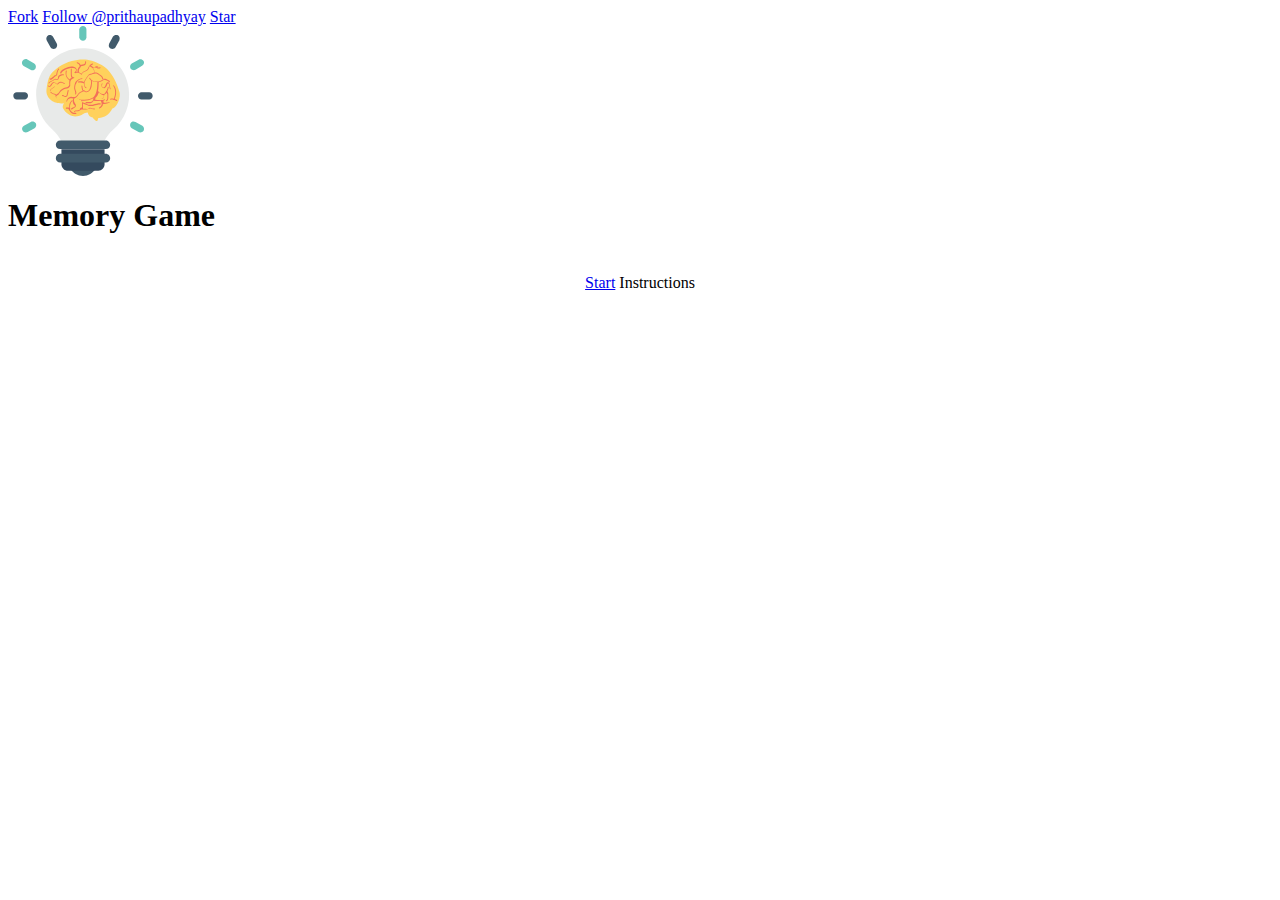
==== index.html @ 15e541b2 "Changed logo and added Favicon" ====
<html>
	<link rel="shortcut icon" type="image/x-icon" href="image/favicon.ico" />
	<title>Memory Game</title>
	<link rel="stylesheet" type="text/css" href="css/index.css">
	<script async defer src="https://buttons.github.io/buttons.js"></script>
	
	<body background="image/back.jpg">
		<a align="left" class="github-button" href="https://github.com/prithaupadhyay/Memory-Game/fork" data-icon="octicon-repo-forked" data-size="large" data-show-count="true" aria-label="Fork prithaupadhyay/Memory-Game on GitHub">Fork</a>
		<a align="left" class="github-button" href="https://github.com/prithaupadhyay" data-size="large" data-show-count="true" aria-label="Follow @prithaupadhyay on GitHub">Follow @prithaupadhyay</a>
		<a align="left" class="github-button" href="https://github.com/prithaupadhyay/Memory-Game" data-icon="octicon-star" data-size="large" data-show-count="true" aria-label="Star prithaupadhyay/Memory-Game on GitHub">Star</a>
		<div class="main-box" item-width="300">
			<img src="image/memory.svg" width="150">
			<h1>Memory Game</h1>
		</div>
		</br>
		<div align="center">
			<a class="button" href="memory.html">Start</a>
			<a class="button">Instructions</a>
		</div>
	</body>
</html>
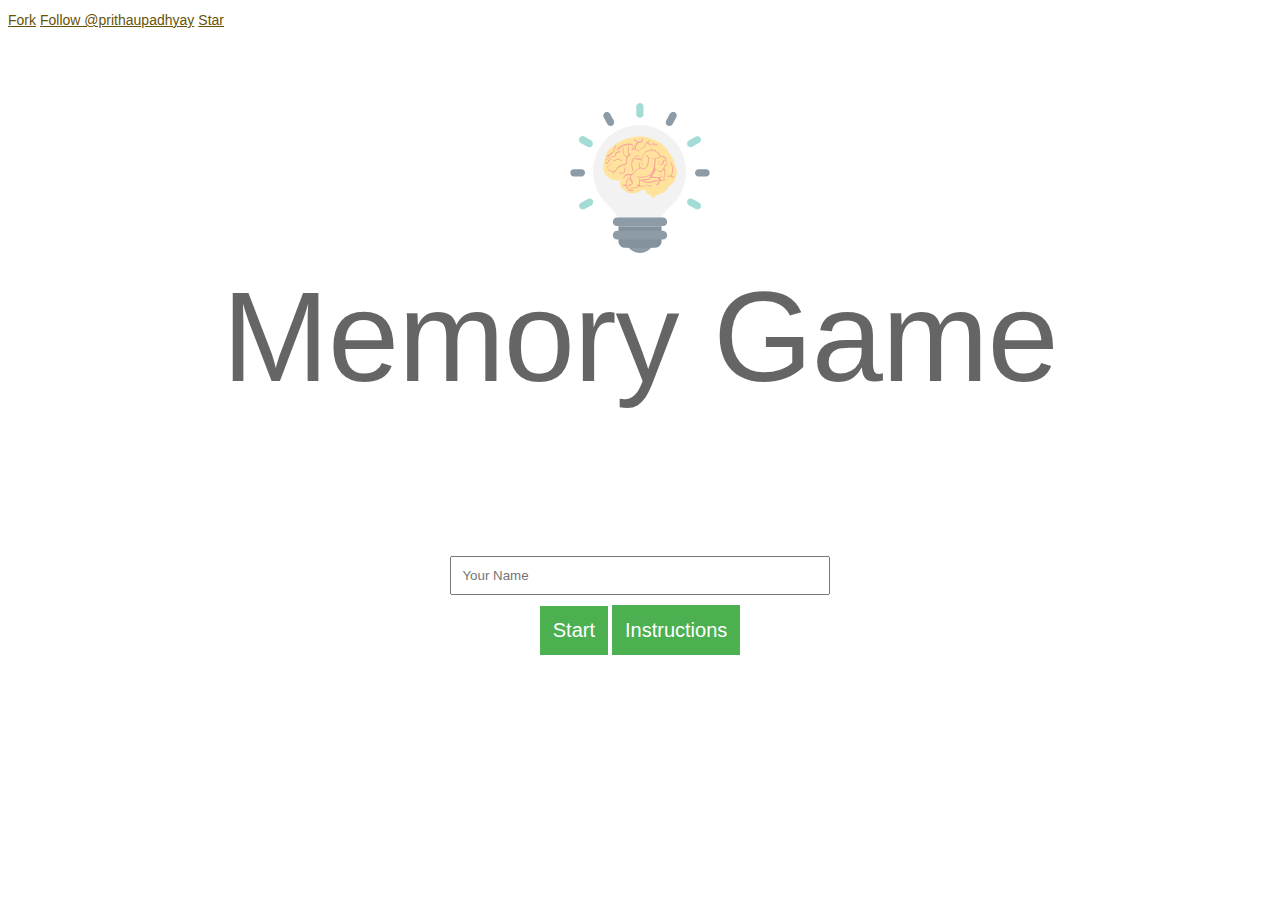
==== commit 40e80e84: "take name of the player and show it on the game page." ====
--- a/index.html
+++ b/index.html
@@ -12,10 +12,30 @@
 			<img src="image/memory.svg" width="150">
 			<h1>Memory Game</h1>
 		</div>
-		</br>
-		<div align="center">
-			<a class="button" href="memory.html">Start</a>
-			<a class="button">Instructions</a>
+    </br>
+    <form action="memory.html">
+      <div align="center">
+          <input type="text" name="name" class="name-input-box" placeholder="Your Name" required>
+      </div>
+
+      <div align="center">
+        <button class="button" type="submit">Start</button>
+        <a class="button" href="#popup1">Instructions</a>
+      </div>
+    <form>
+		<div id="popup1" class="overlay">
+	<div class="popup">
+		<center><h2>Instructions</h2></center>
+		<a class="close" href="#">&times;</a>
+		<div class="content">
+			<b>1.</b>Out of the 16 boxes, 2 boxes have same image.</br>
+			<b>2.</b>You can view the image just by clicking over the box once.</br>
+			<b>3.</b>You'll have to select two boxes with the same image consecutively.</br>
+			<b>4.</b>If you'll select the correct pair, the two images will flip.</br>
+			<b>5.</b>In the same manner, you'll have to select all the correct pairs in minimum number of attempts.</br>
+			<b>6.</b>2 marks will be reduced everytime you'll click on a box to flip it.</br>
 		</div>
+	</div>
+</div>
 	</body>
 </html>
--- a/css/index.css
+++ b/css/index.css
@@ -0,0 +1,124 @@
+body { 
+    background-repeat: no-repeat;
+    background-attachment: fixed;
+    background-position: center; 
+}
+
+h1 {
+	color: black; 
+	font-family: "Helvetica Neue", Helvetica, Arial, sans-serif; 
+	font-size: 128px;
+	margin-top: 20px; 
+	font-weight: normal; 
+	letter-spacing: -1px; 
+	line-height: 1; 
+	text-align: center;
+}
+
+img {
+	margin-top: 30px;
+    display: block;
+    margin-left: auto;
+    margin-right: auto;
+}
+
+a { 
+	color: #685206; 
+	font-family: "Helvetica Neue", Helvetica, Arial, sans-serif; 
+	font-size: 14px; 
+	line-height: 24px; 
+	margin: 0 0 24px; 
+	text-align: justify; 
+	text-justify: inter-word; 
+}
+
+div.main-box {
+	margin: 40px;
+    background-color: #ffffff;
+	opacity: 0.6;
+	padding: 1;
+	filter: alpha(opacity=60);
+	overflow-wrap: normal;
+}
+
+.button {
+    background-color: #4CAF50; /* Green */
+    border: none;
+    color: white;
+    padding: 13px 13px;
+    text-align: center;
+    text-decoration: none;
+    display: inline-block;
+    font-size: 20px;
+}
+
+.button:hover {
+    box-shadow: 0 12px 16px 0 rgba(0,0,0,0.24), 0 17px 50px 0 rgba(0,0,0,0.19);
+}
+
+
+
+
+.overlay {
+  position: fixed;
+  top: 0;
+  bottom: 0;
+  left: 0;
+  right: 0;
+  background: rgba(0, 0, 0, 0.7);
+  transition: opacity 500ms;
+  visibility: hidden;
+  opacity: 0;
+}
+.overlay:target {
+  visibility: visible;
+  opacity: 1;
+}
+
+.popup {
+  margin: 70px auto;
+  padding: 20px;
+  background: #fff;
+  border-radius: 5px;
+  width: 30%;
+  position: relative;
+  transition: all 5s ease-in-out;
+}
+
+.popup h2 {
+  margin-top: 0;
+  color: #333;
+  font-family: Tahoma, Arial, sans-serif;
+}
+.popup .close {
+  position: absolute;
+  top: 20px;
+  right: 30px;
+  transition: all 200ms;
+  font-size: 30px;
+  font-weight: bold;
+  text-decoration: none;
+  color: #333;
+}
+.popup .close:hover {
+  color: #06D85F;
+}
+.popup .content {
+  max-height: 30%;
+  overflow: auto;
+}
+
+input.name-input-box {
+  width: 30%;
+  padding: 10px;
+  margin: 10px;
+}
+
+@media screen and (max-width: 700px){
+  .box{
+    width: 70%;
+  }
+  .popup{
+    width: 70%;
+  }
+}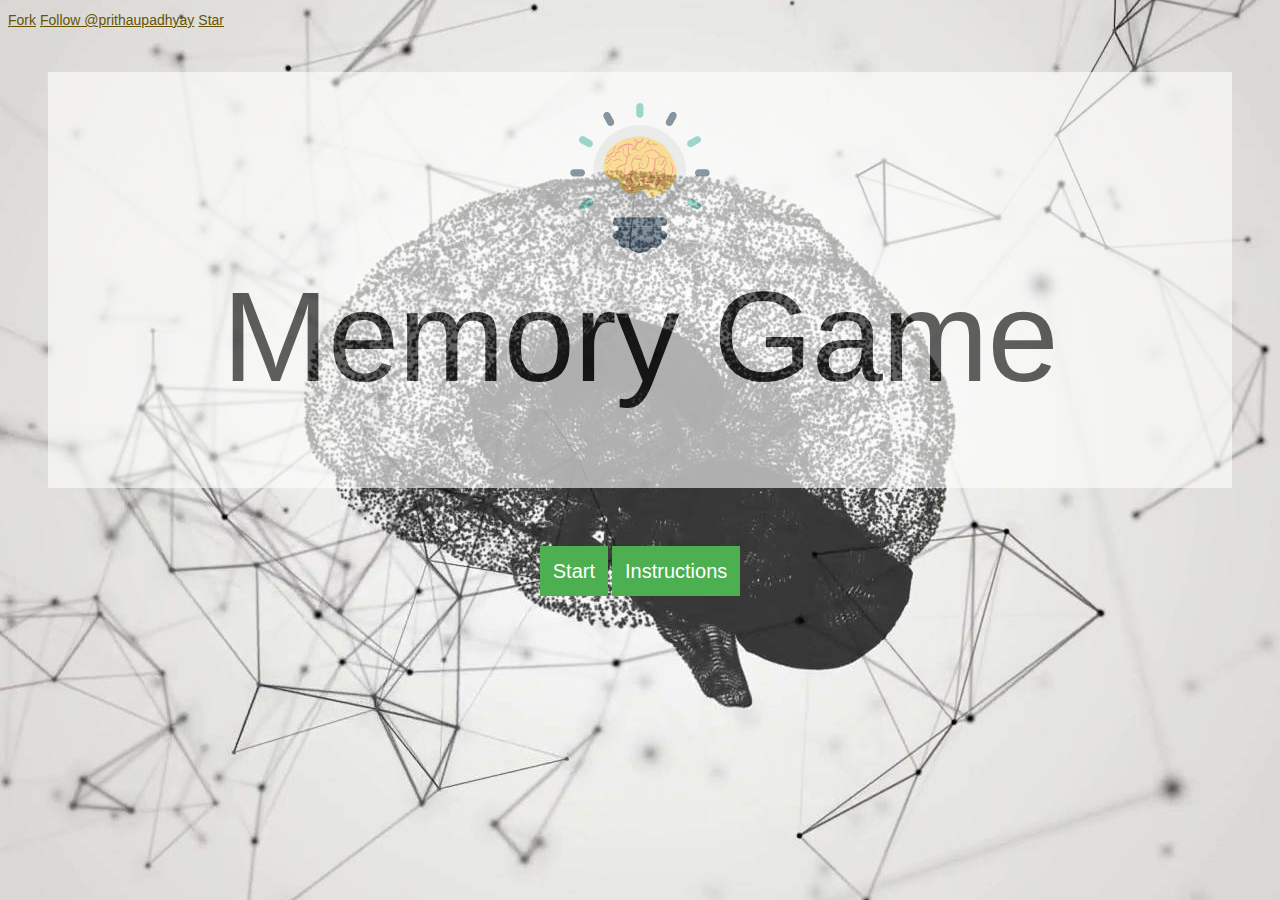
==== commit d089c610: "Merge 1feadca3f15a9a9bb07af077ad30aead6ef1005b into e4396a4cac744040d2cf669981ff57225ee9ff36" ====
--- a/index.html
+++ b/index.html
@@ -12,17 +12,11 @@
 			<img src="image/memory.svg" width="150">
 			<h1>Memory Game</h1>
 		</div>
-    </br>
-    <form action="memory.html">
-      <div align="center">
-          <input type="text" name="name" class="name-input-box" placeholder="Your Name" required>
-      </div>
-
-      <div align="center">
-        <button class="button" type="submit">Start</button>
-        <a class="button" href="#popup1">Instructions</a>
-      </div>
-    <form>
+		</br>
+		<div align="center">
+			<a class="button" href="memory.html">Start</a>
+			<a class="button" href="#popup1">Instructions</a>
+		</div>
 		<div id="popup1" class="overlay">
 	<div class="popup">
 		<center><h2>Instructions</h2></center>
--- a/css/index.css
+++ b/css/index.css
@@ -108,12 +108,6 @@
   overflow: auto;
 }
 
-input.name-input-box {
-  width: 30%;
-  padding: 10px;
-  margin: 10px;
-}
-
 @media screen and (max-width: 700px){
   .box{
     width: 70%;
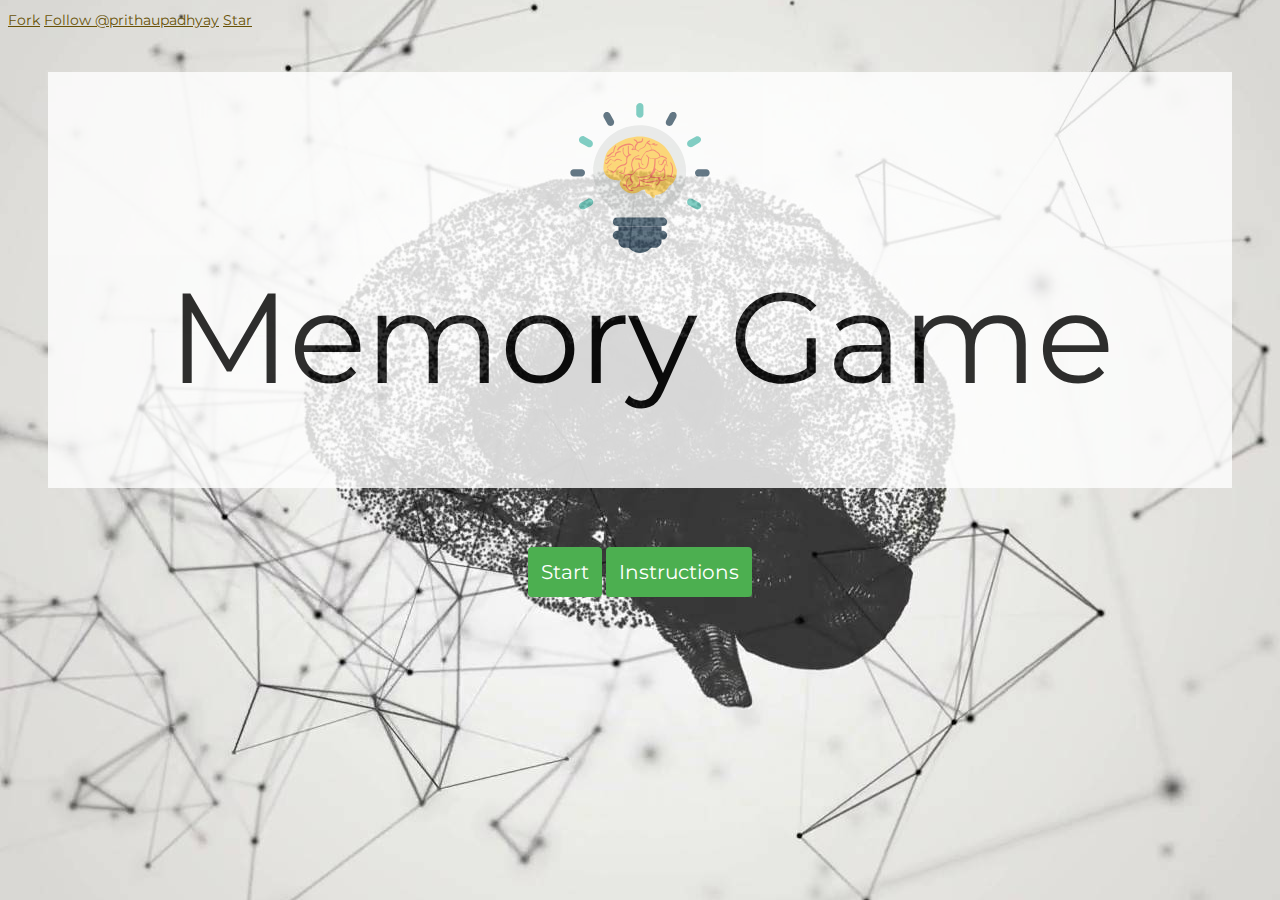
==== commit a1249ee4: "Merge c9aeec223b2900719124c784b99b8e556495a9ef into 7ae0ef8dab03004ec403d3269e22f4e4272beb1a" ====
--- a/index.html
+++ b/index.html
@@ -1,9 +1,10 @@
 <html>
 	<link rel="shortcut icon" type="image/x-icon" href="image/favicon.ico" />
 	<title>Memory Game</title>
+	<link href="https://fonts.googleapis.com/css?family=Montserrat:400,700" rel="stylesheet">
 	<link rel="stylesheet" type="text/css" href="css/index.css">
 	<script async defer src="https://buttons.github.io/buttons.js"></script>
-	
+
 	<body background="image/back.jpg">
 		<a align="left" class="github-button" href="https://github.com/prithaupadhyay/Memory-Game/fork" data-icon="octicon-repo-forked" data-size="large" data-show-count="true" aria-label="Fork prithaupadhyay/Memory-Game on GitHub">Fork</a>
 		<a align="left" class="github-button" href="https://github.com/prithaupadhyay" data-size="large" data-show-count="true" aria-label="Follow @prithaupadhyay on GitHub">Follow @prithaupadhyay</a>
@@ -22,12 +23,12 @@
 		<center><h2>Instructions</h2></center>
 		<a class="close" href="#">&times;</a>
 		<div class="content">
-			<b>1.</b>Out of the 16 boxes, 2 boxes have same image.</br>
-			<b>2.</b>You can view the image just by clicking over the box once.</br>
-			<b>3.</b>You'll have to select two boxes with the same image consecutively.</br>
-			<b>4.</b>If you'll select the correct pair, the two images will flip.</br>
-			<b>5.</b>In the same manner, you'll have to select all the correct pairs in minimum number of attempts.</br>
-			<b>6.</b>2 marks will be reduced everytime you'll click on a box to flip it.</br>
+			<b>1.</b> Out of the 16 boxes, 2 boxes have same image.</br>
+			<b>2.</b> You can view the image just by clicking over the box once.</br>
+			<b>3.</b> You'll have to select two boxes with the same image consecutively.</br>
+			<b>4.</b> If you'll select the correct pair, the two images will flip.</br>
+			<b>5.</b> In the same manner, you'll have to select all the correct pairs in minimum number of attempts.</br>
+			<b>6.</b> Two marks will be reduced everytime you'll click on a box to flip it.</br>
 		</div>
 	</div>
 </div>
--- a/css/index.css
+++ b/css/index.css
@@ -1,17 +1,17 @@
-body { 
+body {
     background-repeat: no-repeat;
     background-attachment: fixed;
-    background-position: center; 
+    background-position: center;
+    font-family: 'Montserrat', sans-serif;
 }
 
 h1 {
-	color: black; 
-	font-family: "Helvetica Neue", Helvetica, Arial, sans-serif; 
+	color: black;
 	font-size: 128px;
-	margin-top: 20px; 
-	font-weight: normal; 
-	letter-spacing: -1px; 
-	line-height: 1; 
+	margin-top: 20px;
+	font-weight: normal;
+	letter-spacing: -1px;
+	line-height: 1;
 	text-align: center;
 }
 
@@ -22,20 +22,19 @@
     margin-right: auto;
 }
 
-a { 
-	color: #685206; 
-	font-family: "Helvetica Neue", Helvetica, Arial, sans-serif; 
-	font-size: 14px; 
-	line-height: 24px; 
-	margin: 0 0 24px; 
-	text-align: justify; 
-	text-justify: inter-word; 
+a {
+	color: #685206;
+	font-size: 14px;
+	line-height: 24px;
+	margin: 0 0 24px;
+	text-align: justify;
+	text-justify: inter-word;
 }
 
 div.main-box {
 	margin: 40px;
-    background-color: #ffffff;
-	opacity: 0.6;
+  background-color: #ffffff;
+	opacity: 0.8;
 	padding: 1;
 	filter: alpha(opacity=60);
 	overflow-wrap: normal;
@@ -44,6 +43,7 @@
 .button {
     background-color: #4CAF50; /* Green */
     border: none;
+    border-radius: 4px;
     color: white;
     padding: 13px 13px;
     text-align: center;
@@ -115,4 +115,4 @@
   .popup{
     width: 70%;
   }
-}+}
